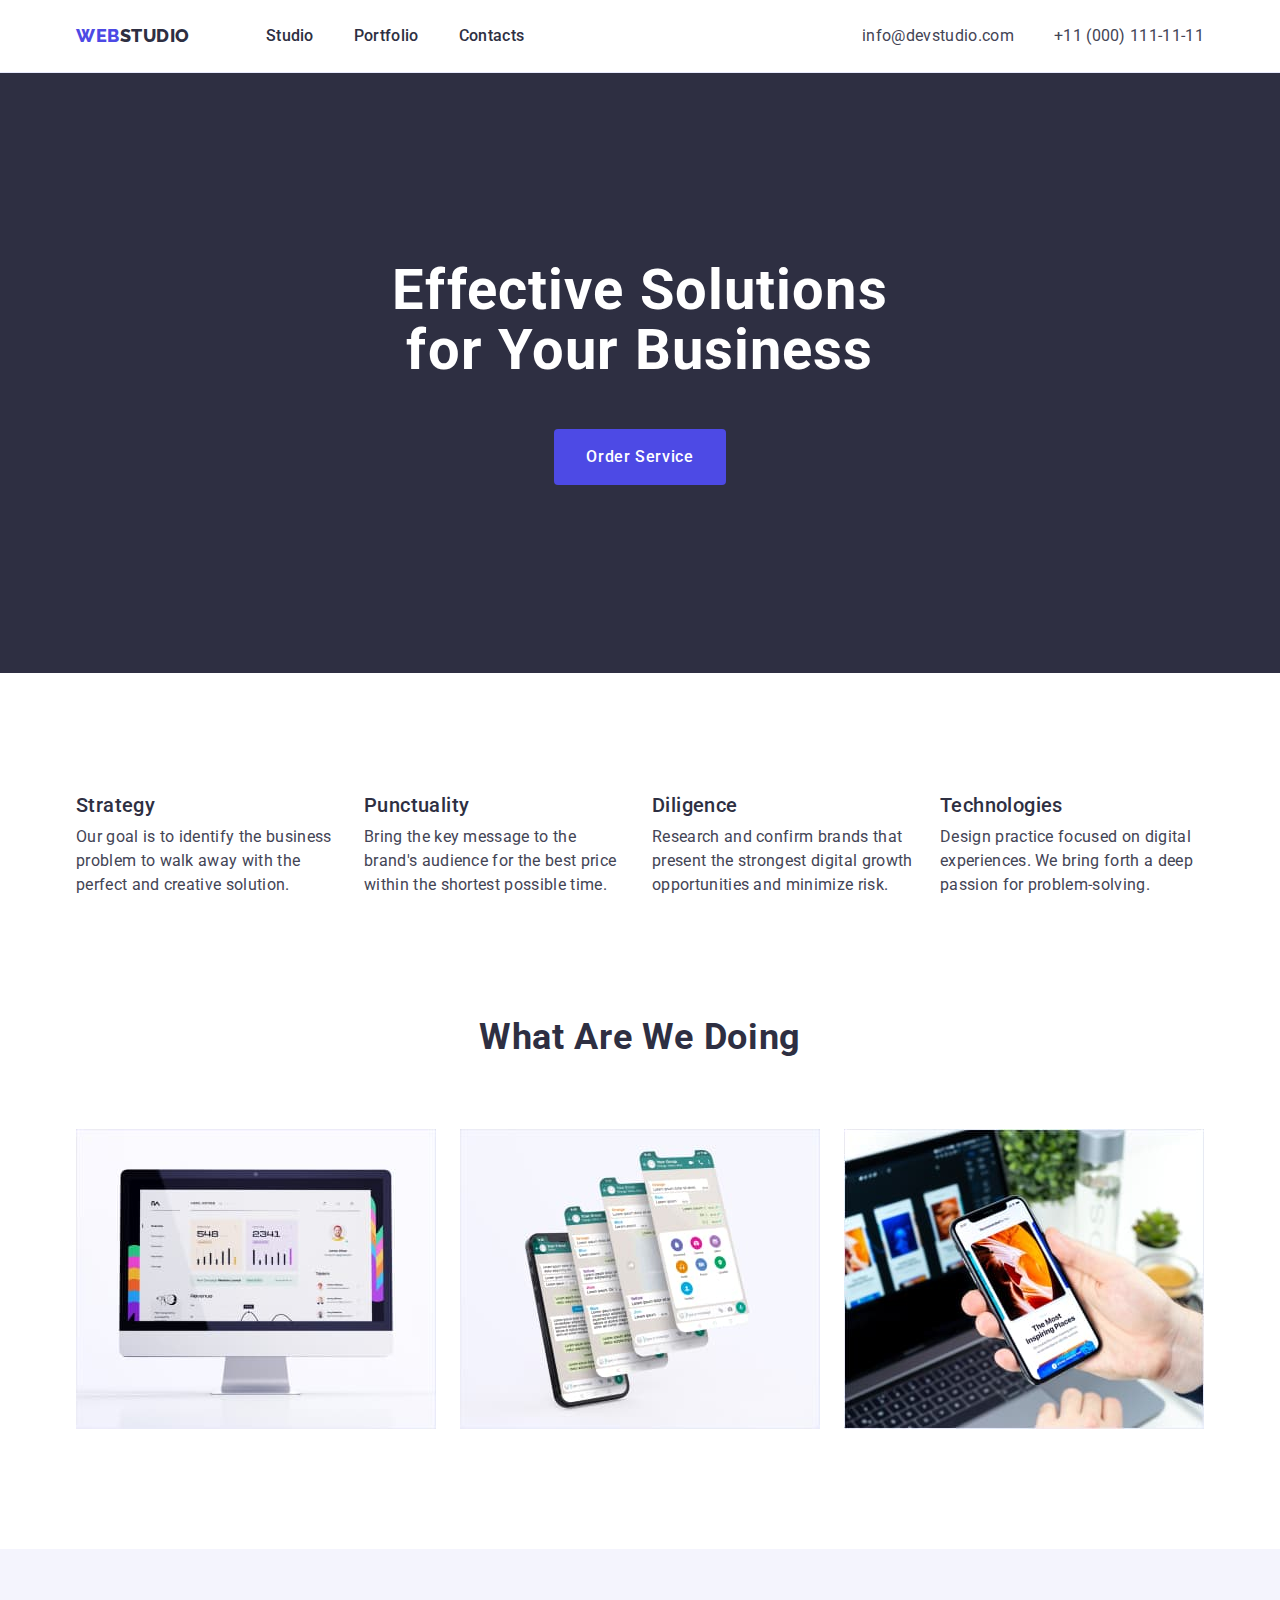
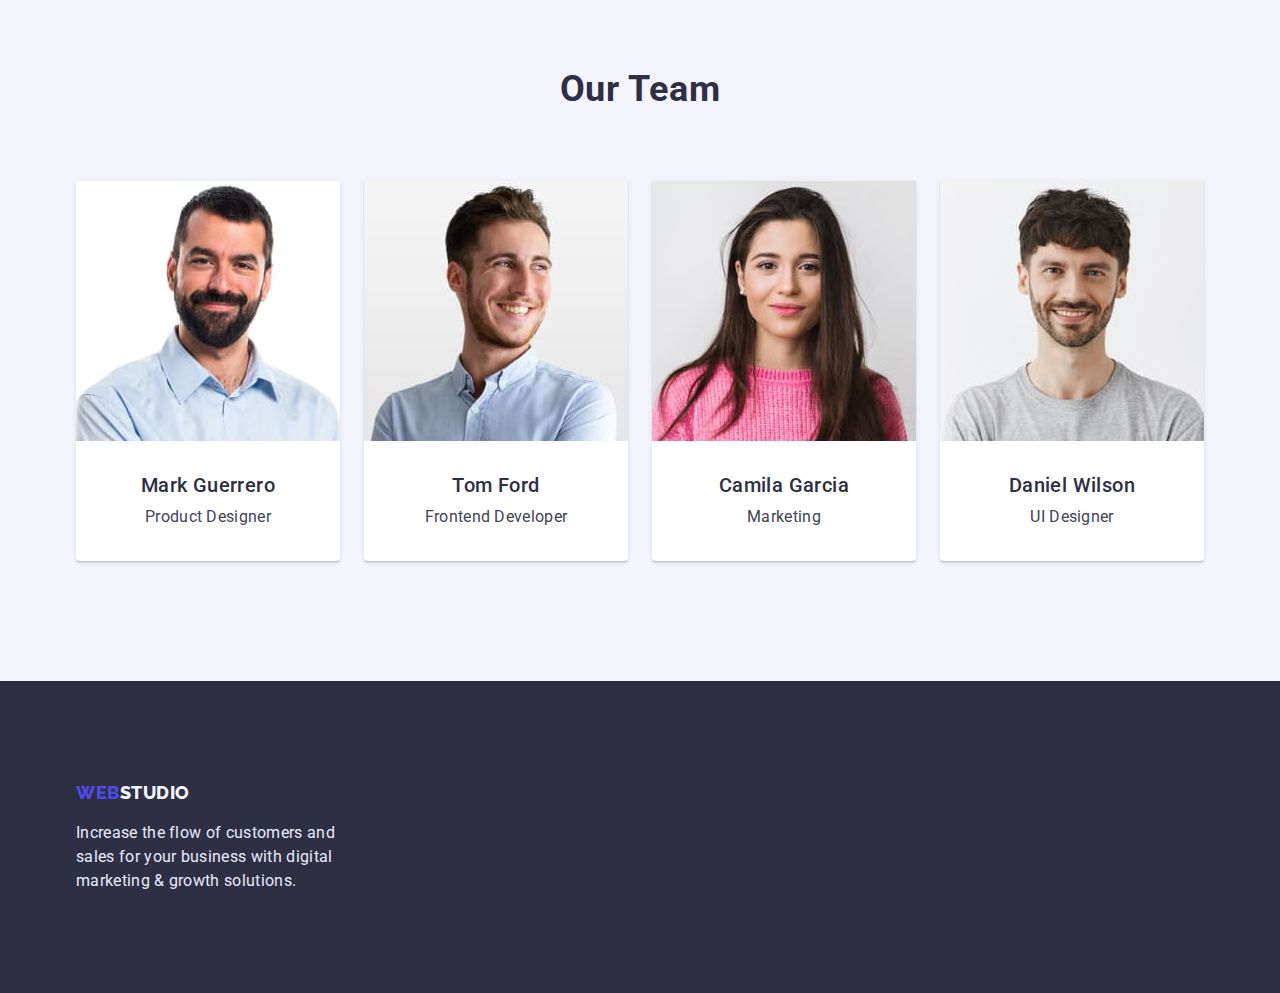
==== index.html @ 203d9056 "Initial commit" ====
<!DOCTYPE html>
<html lang="en">
  <head>
    <meta charset="UTF-8" />
    <meta http-equiv="X-UA-Compatible" content="IE=edge" />
    <meta name="viewport" content="width=device-width, initial-scale=1.0" />
    <title>WebStudio</title>
    <link rel="preconnect" href="https://fonts.googleapis.com" />
    <link rel="preconnect" href="https://fonts.gstatic.com" crossorigin />
    <link
      href="https://fonts.googleapis.com/css2?family=Raleway:wght@800&family=Roboto:wght@400;500;700&display=swap"
      rel="stylesheet"
    />
    <link
      rel="stylesheet"
      href="https://cdnjs.cloudflare.com/ajax/libs/modern-normalize/1.1.0/modern-normalize.min.css"
    />
    <link rel="stylesheet" href="./css/styles.css" />
  </head>

  <body>
    <!-- Header -->
    <header class="header">
      <div class="container main-nav">
        <nav class="link-nav">
          <a href="./index.html" class="logo-web link"
            >WEB<span class="head-studio">STUDIO</span>
          </a>
          <ul class="site-nav list">
            <li class="item">
              <a href="./index.html" class="anchors link">Studio</a>
            </li>

            <li>
              <a href="./portfolio.html" class="anchors link">Portfolio</a>
            </li>

            <li>
              <a href="" class="anchors link">Contacts</a>
            </li>
          </ul>
        </nav>
        <ul class="head-content list">
          <li>
            <a href="mailto:info@devstudio.com" class="relations link"
              >info@devstudio.com</a
            >
          </li>

          <li class="item">
            <a href="tel:+110001111111" class="relations link"
              >+11 (000) 111-11-11</a
            >
          </li>
        </ul>
      </div>
    </header>
    <!--Header -->

    <!-- Main content -->
    <main>
      <!-- Hero-->
      <section class="hero">
        <div class="container">
          <h1 class="hero-title">Effective Solutions for Your Business</h1>
          <button type="button" class="btn btn-hero">Order Service</button>
        </div>
      </section>
      <!-- Hero -->

      <!-- Section1- Studio / Description of studio -->
      <section class="section main-desc">
        <div class="container">
          <h2 class="visually-hidden">Description of studio</h2>
          <ul class="list desc">
            <li class="list item">
              <h3 class="desc-title">Strategy</h3>
              <p class="desc-text">
                Our goal is to identify the business problem to walk away with
                the perfect and creative solution.
              </p>
            </li>
            <li class="list item">
              <h3 class="desc-title">Punctuality</h3>
              <p class="desc-text">
                Bring the key message to the brand's audience for the best price
                within the shortest possible time.
              </p>
            </li>
            <li class="list item">
              <h3 class="desc-title">Diligence</h3>
              <p class="desc-text">
                Research and confirm brands that present the strongest digital
                growth opportunities and minimize risk.
              </p>
            </li>
            <li class="list item">
              <h3 class="desc-title">Technologies</h3>
              <p class="desc-text">
                Design practice focused on digital experiences. We bring forth a
                deep passion for problem-solving.
              </p>
            </li>
          </ul>
        </div>
      </section>
      <!-- Studio / Description of studio -->

      <!-- Section2- Portfolio / Description of the works of the studio -->
      <section class="section-main prt">
        <div class="container">
          <h2 class="section-title">What Are We Doing</h2>
          <ul class="list prt">
            <li class="list item">
              <img
                src="./images/img1.jpg"
                alt="A monitor that shows a site made by the studio."
                width="360"
              />
            </li>
            <li class="list item">
              <img
                src="./images/img2.jpg"
                alt="The phone on which the application made by the studio is shown."
                width="360"
              />
            </li>
            <li class="list item">
              <img
                src="./images/img3.jpg"
                alt="adaptive site layout"
                width="360"
              />
            </li>
          </ul>
        </div>
      </section>
      <!-- Portfolio / Description of the works of the studio -->

      <!-- Section3- Contacts / Main team of studio -->
      <section class="section-team">
        <div class="container">
          <h2 class="section-title team">Our Team</h2>
          <ul class="main-cont">
            <li class="list team">
              <img src="./images/img4.jpg" alt="Product Designer" width="264" />
              <div class="cont-text">
                <h3 class="team-title">Mark Guerrero</h3>
                <p class="team-text">Product Designer</p>
              </div>
            </li>
            <li class="list team">
              <img
                src="./images/img5.jpg"
                alt="Frontend Developer"
                width="264"
              />
              <div class="cont-text">
                <h3 class="team-title">Tom Ford</h3>
                <p class="team-text">Frontend Developer</p>
              </div>
            </li>
            <li class="list team">
              <img src="./images/img6.jpg" alt="Marketing" width="264" />
              <div class="cont-text">
                <h3 class="team-title">Camila Garcia</h3>
                <p class="team-text">Marketing</p>
              </div>
            </li>
            <li class="list team">
              <img src="./images/img7.jpg" alt="UI Designer" width="264" />
              <div class="cont-text">
                <h3 class="team-title">Daniel Wilson</h3>
                <p class="team-text">UI Designer</p>
              </div>
            </li>
          </ul>
        </div>
      </section>
    </main>
    <!-- Contacts / Main team of studio -->
    <!-- Maim Content -->
    <!-- Footer -->
    <footer class="footer">
      <div class="container">
        <a href="./index.html" class="logo-web link"
          >WEB<span class="footer-studio">STUDIO</span></a
        >
        <p class="footer-text">
          Increase the flow of customers and sales for your business with
          digital marketing & growth solutions.
        </p>
      </div>
    </footer>
  </body>
</html>
---- css/styles.css ----
*,
*::before,
*::after {
  box-sizing: border-box;
  padding: 0;
  margin: 0;
}

.display-block {
  display: block;
}

:root {
  --primary-brand-color: #4d4ae5;
  --secondary-brand-color: #404bbf;
  --dark-color: #2e2f42;
  --success-color: #31d0aa;
  --text-color: #434455;
  --subtle-text: #8e8f99;
  --white-color: #fff;
  --accent-color: #e7e9fc;
  --light-color: #f4f4fd;
}
/* Body */
body {
  color: #2e2f42;
  font-family: "Roboto", sans-serif;
  font-size: 16px;
  background-color: #ffffff;
}

.list,
.prt-list {
  list-style: none;
  margin: 0;
  padding: 0;
}

.link,
.prt-link {
  text-decoration: none;
}
/* Body */

/* HEADER */

.header {
  background-color: var(--white-color);
  border-bottom: 1px solid var(--accent-color);
  padding-top: 24px;
  padding-bottom: 24px;
}

.container {
  margin-left: auto;
  margin-right: auto;
  width: 1158px;
  padding: 0px 15px;
}

.head-studio,
.site-nav .link {
  color: var(--dark-color);
}
.logo-web,
.head-studio {
  font-family: "Raleway", sans-serif;
  font-weight: 800;
  font-size: 18px;
  line-height: 1.33;
  letter-spacing: 0.03em;
}

.logo-web {
  color: var(--primary-brand-color);
  display: inline-block;
}
.link-nav {
  display: flex;
  align-items: center;
  justify-content: space-between;
  gap: 76px;
}

.main-nav,/*
.link-nav,*/
.site-nav,
.head-content {
  display: flex;
  align-items: center;
  justify-content: space-between;
  gap: 40px;
}

/*.logo-web {
  margin-right: 76px;
}*/

.site-nav .item:not(:last-child),
.head-content .item:not(:last-child) {
  gap: 40px;
}

.anchors {
  font-weight: 500;
  font-size: 16px;
  color: var(--dark-color);
  line-height: 1.5;
  letter-spacing: 0.02em;
}

.anchors:hover,
.anchors:focus {
  color: var(--primary-brand-color);
}

.head-content .link {
  color: var(--text-color);
}
.relations {
  font-weight: 400;
  font-size: 16px;
  color: var(--text-color);
  line-height: 1.5;
  letter-spacing: 0.02em;
}

.relations:hover,
.relations:focus {
  color: var(--primary-brand-color);
}

/* HEADER */

/* index.hmtl */
/* HERO */

.hero {
  background-color: var(--dark-color);
  padding-top: 188px;
  padding-bottom: 188px;
  text-align: center;
}

.hero-title {
  color: var(--white-color);
  font-weight: 700;
  width: 496px;
  font-size: 56px;
  line-height: 1.07;
  letter-spacing: 0.02em;
  text-align: center;
  margin-bottom: 48px;
  margin: auto;
}

.btn {
  cursor: pointer;
  border: none;
  border-color: transparent;
}

.btn-hero {
  background-color: var(--primary-brand-color);
  color: var(--white-color);
  font-family: "Roboto", sdns-serif;
  font-weight: 500;
  font-size: 16px;
  line-height: 1.5;
  letter-spacing: 0.04em;
  margin-top: 48px;
  border-radius: 4px;
  padding: 16px 32px;
}

.btn-hero:hover,
.btn-hero:focus {
  background-color: var(--secondary-brand-color);
  color: var(--white-color);
  font-family: "Roboto", sans-serif;
  font-weight: 500;
  font-size: 16px;
  line-height: 1.5;
  letter-spacing: 0.04em;
}
/* HERO */

/* MAIN CONTENT*/
.visually-hidden {
  position: absolute;
  white-space: nowrap;
  width: 1px;
  height: 1px;
  overflow: hidden;
  border: 0;
  padding: 0;
  clip: rect(0 0 0 0);
  clip-path: inset(50%);
  margin: -1px;
}
.section-main {
  padding-bottom: 120px;
}
.section-title {
  margin-bottom: 72px;

  text-align: center;
  font-size: 36px;
  line-height: 40px;
  letter-spacing: 0.02em;
  text-transform: capitalize;
}
/* Studio / Description of studio */
img {
  display: block;
  max-width: 100%;
  height: auto;
}

.main-desc {
  padding-top: 120px;
  padding-bottom: 120px;
}

.hide-text {
  display: none;
}

.desc {
  display: flex;
}

.list.desc {
  gap: 24px;
}

.desc-title,
.team-title {
  color: var(--dark-color);
  font-weight: 500;
  font-size: 20px;
  line-height: 1.2;
  letter-spacing: 0.02em;
  margin-bottom: 8px;
  text-align: left;
}

.desc-text,
.team-text {
  color: #434455;
  font-weight: 400;
  font-size: 16px;
  line-height: 1.5;
  letter-spacing: 0.02em;
  text-align: left;
}

.main-desc .list.item {
  min-width: 264px;
}

/* Portfolio / Description of the works of the studio */

.main-prt {
  padding-bottom: 120px;
}

.main-prt .section-title {
  text-align: center;
  margin-bottom: 72px;
}

.list.prt {
  display: flex;
  justify-content: center;
  gap: 24px;
}
/* Section3 Contacts / Main team of studio */
.section-team {
  padding-bottom: 120px;
  padding-top: 120px;
  background-color: #f4f4fd;
}
.main-team {
  background-color: var(--light-color);
  margin-bottom: 120px;
  margin-top: 120px;
  margin: 0;
  padding: 0;
}

.main-team .section-title {
  margin-bottom: 72px;
  text-align: center;
}

.main-cont {
  display: flex;
  gap: 24px;
  justify-content: center;
}

.list.team {
  background-color: var(--white-color);
  box-shadow: 0px 1px 6px rgba(46, 47, 66, 0.08),
    0px 1px 1px rgba(46, 47, 66, 0.16), 0px 2px 1px rgba(46, 47, 66, 0.08);
  border-radius: 0px 0px 4px 4px;
}

.cont-text {
  padding: 32px 16px;
}

.desc-title,
.team-title {
  color: var(--dark-color);
  font-weight: 500;
  font-size: 20px;
  line-height: 1.2;
  letter-spacing: 0.02em;
  /*padding-bottom: 8px;*/
}

.desc-text,
.team-text {
  color: #434455;
  font-size: 16px;
  line-height: 1.5;
  letter-spacing: 0.02em;
}
.team-title,
.team-text {
  text-align: center;
}

/*.section-team {
  background-color: var(--light-color);*/
/*padding-bottom: 120px;}*/

/* Section3 Contacts / Main team of studio */

/* MAIN CONTENT*/

/* portfolio.css */
/* MAIN CONTENT */

.section-title-prt {
  padding-top: 96px;
  padding-bottom: 120px;
}

.prt-section {
  padding-top: 96px;
  padding-bottom: 120px;
}

.section-title.prt-title {
  display: none;
}

.btn-prt.list {
  display: flex;
  justify-content: center;
  gap: 24px;
}

.btn-filters {
  background-color: var(--light-color);
  color: var(--primary-brand-color);
  font-family: "Roboto", sans-serif;
  font-weight: 500;
  font-size: 16px;
  line-height: 1.5;
  letter-spacing: 0.04em;
  border: 1px solid #e7e9fc;
  border-radius: 4px;
  min-height: 48px;
  padding: 12px 24px;
}

.btn-filters:hover,
.btn-filters:focus {
  background-color: var(--primary-brand-color);
  color: var(--white-color);
  border-color: transparent;
}

.btn-prt {
  padding: 0;
  margin: 0;
  margin-bottom: 72px;
}

.main-filter {
  display: flex;
  flex-wrap: wrap;
  justify-content: center;
  column-gap: 24px;
  row-gap: 48px;
}

.filter {
  width: calc((100% - 48px) / 3);
}

.prt-block {
  text-align: left;
  padding: 32px 0 32px 16px;
  border: 1px solid #e7e9fc;
  border-top: none;
}

.prt-title {
  color: var(--dark-color);
  font-weight: 500;
  font-size: 20px;
  line-height: 1.2;
  letter-spacing: 0.02em;
  margin-bottom: 8px;
}

.prt-text {
  color: var(--text-color);
  font-weight: 400;
  font-size: 16px;
  line-height: 1.5;
  letter-spacing: 0.02em;
}
/* portfolio.css */
/* MAIN CONTENT*/

/* FOOTER */

.footer {
  background-color: var(--dark-color);
  padding-top: 100px;
  padding-bottom: 100px;
}

/*.foot-logo {
  text-align: left;
  margin-bottom: 16px;
}*/

.footer-studio {
  color: var(--light-color);
  font-family: "Raleway", sans-serif;
  font-weight: 800;
  font-size: 18px;
  line-height: 1.16;
  letter-spacing: 0.03em;
}

.footer-text {
  color: var(--accent-color);
  font-weight: 400;
  font-size: 16px;
  line-height: 1.5;
  letter-spacing: 0.02em;
  width: 264px;
  margin-bottom: 0;
  margin-top: 16px;
}
/* FOOTER */
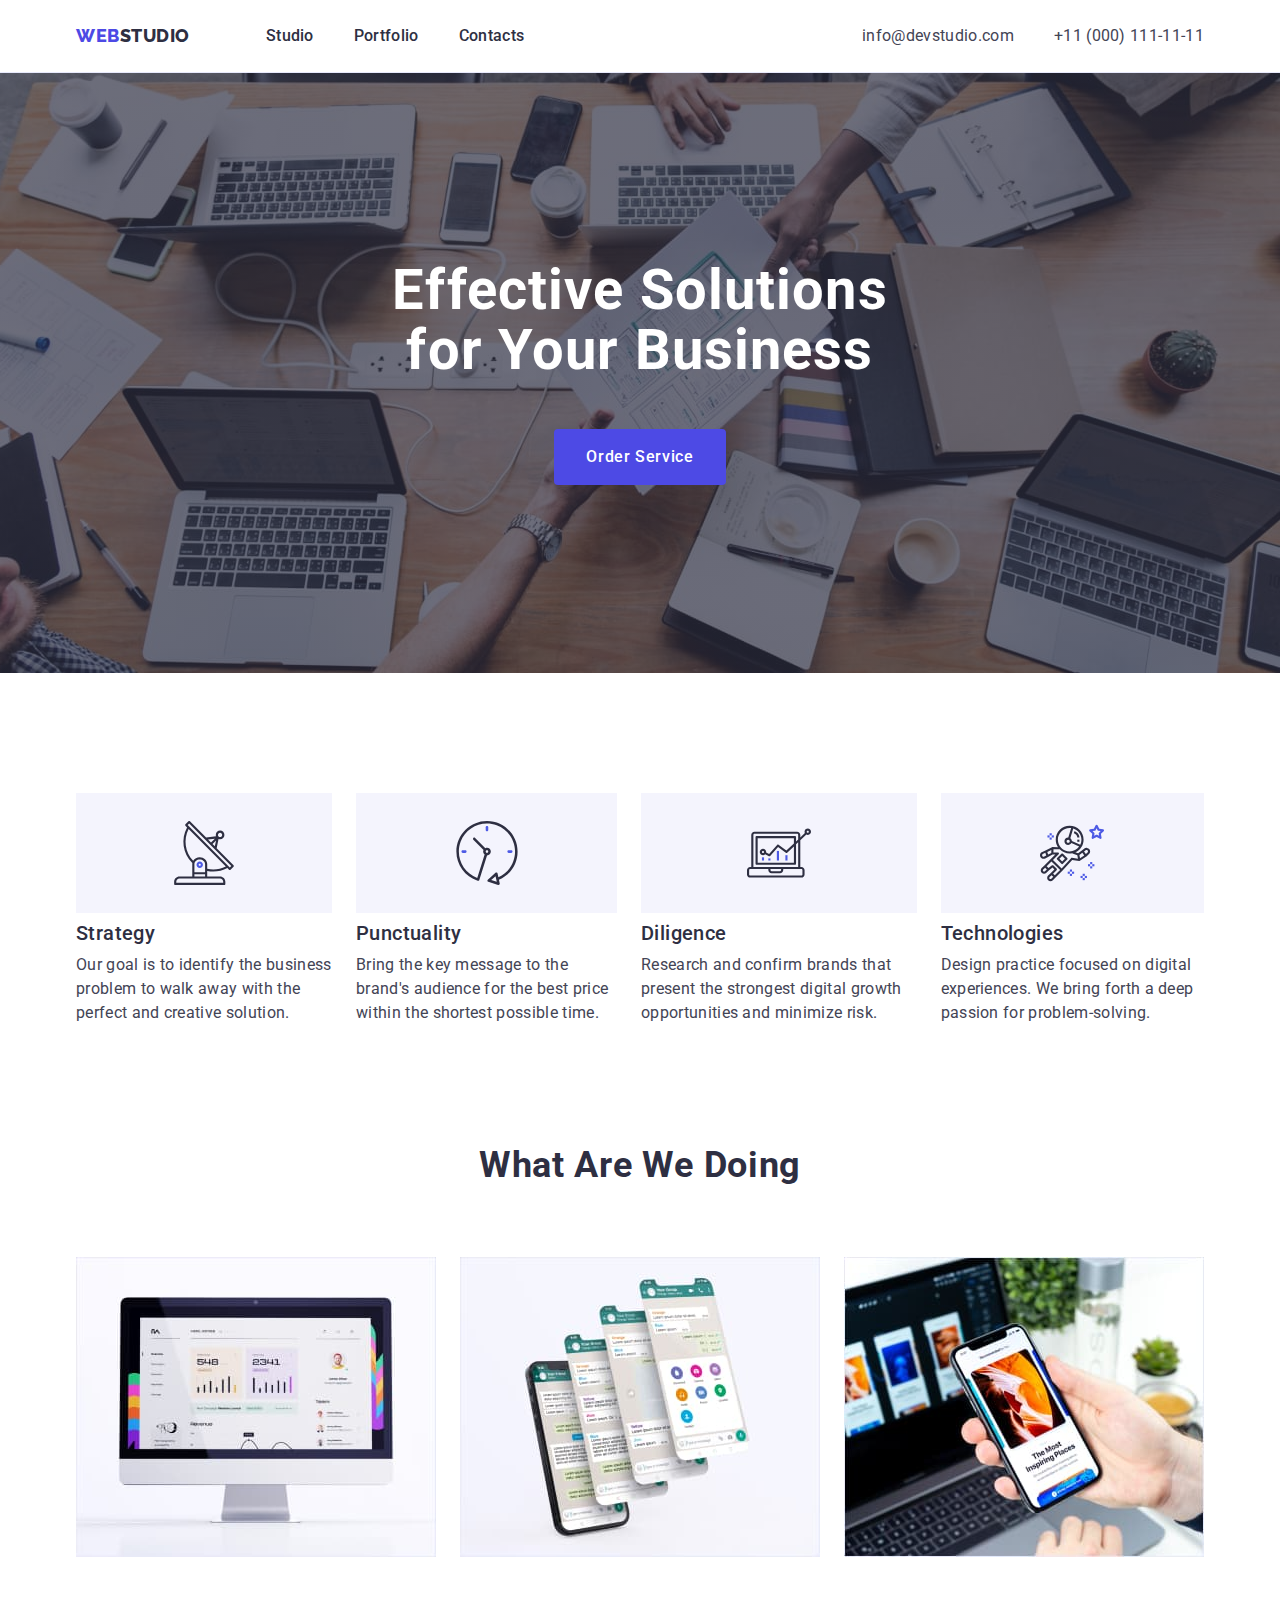
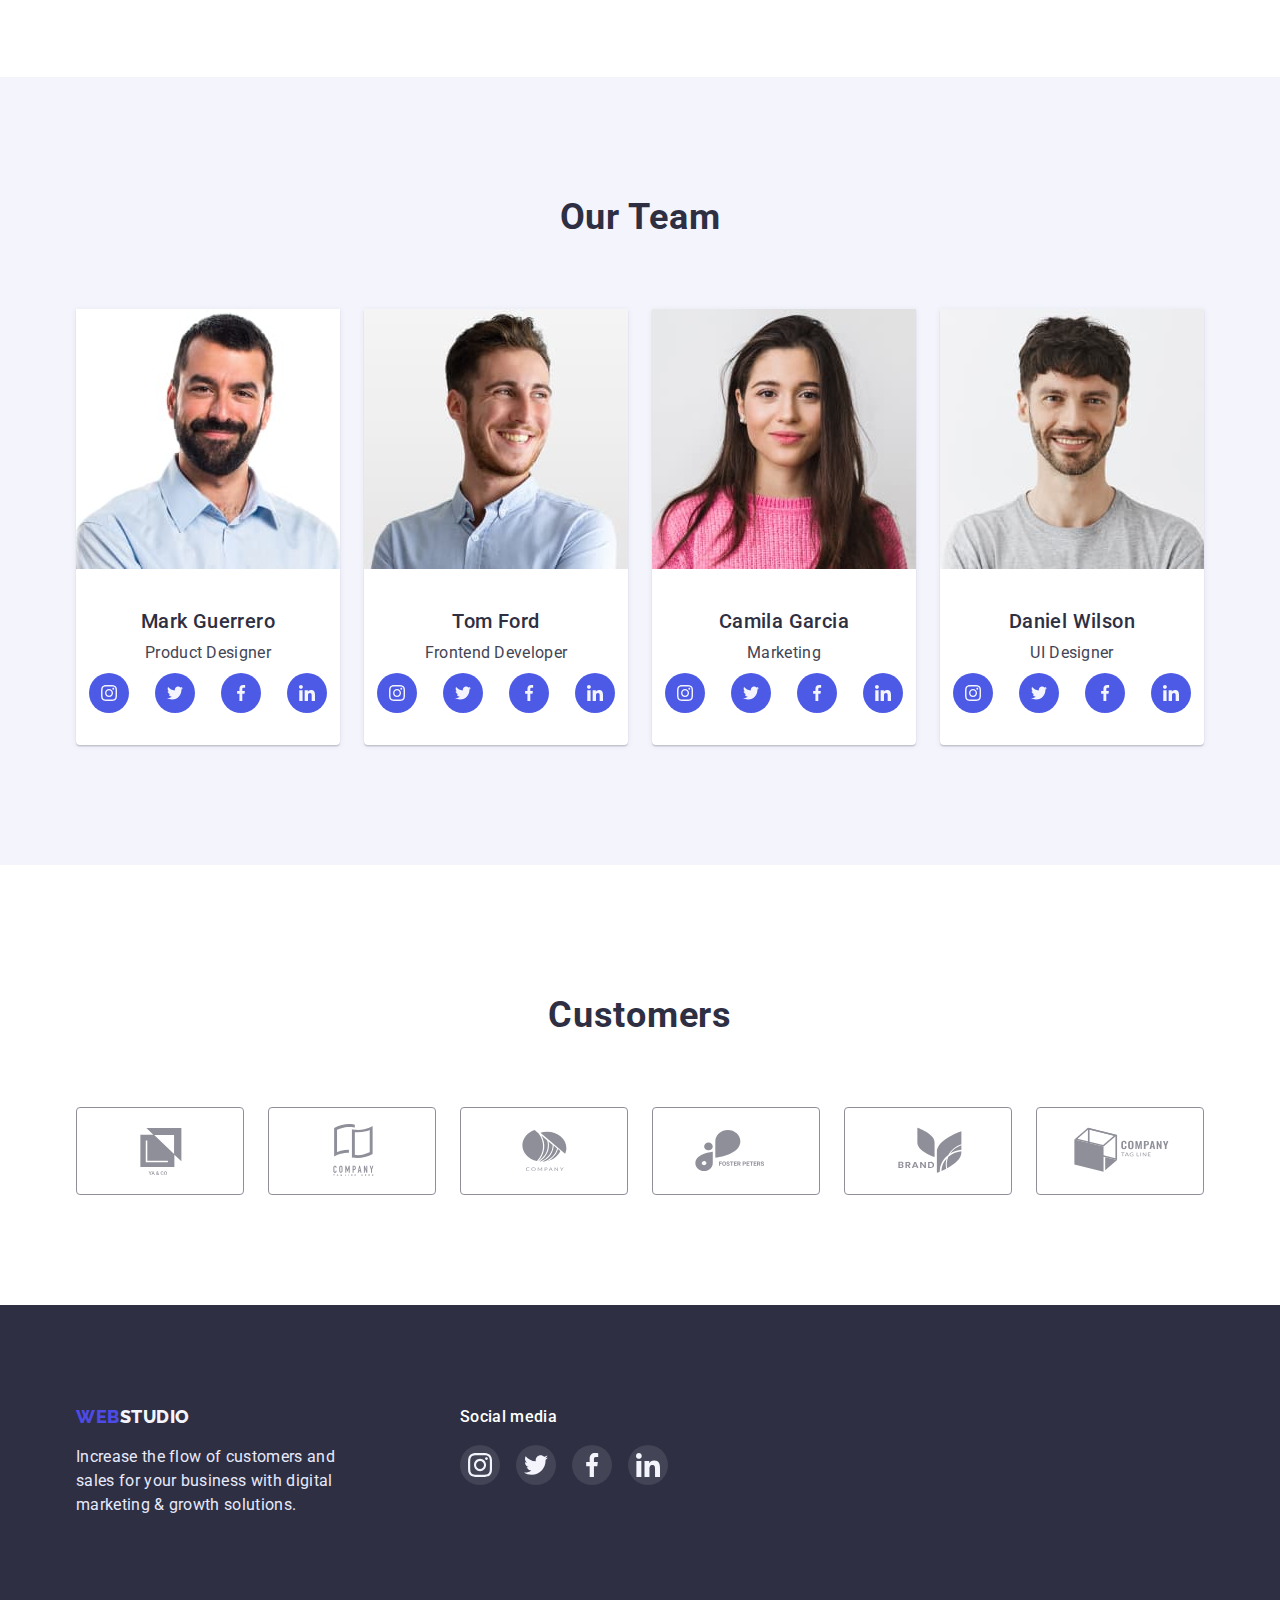
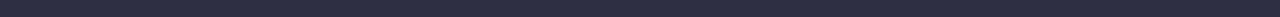
==== commit 43646ccb: "update" ====
--- a/index.html
+++ b/index.html
@@ -68,33 +68,39 @@
       </section>
       <!-- Hero -->
 
+      </section>
       <!-- Section1- Studio / Description of studio -->
       <section class="section main-desc">
         <div class="container">
           <h2 class="visually-hidden">Description of studio</h2>
           <ul class="list desc">
-            <li class="list item">
+            <li class="list-item icon-antena" width="59.72px" height="64px">
+              
               <h3 class="desc-title">Strategy</h3>
-              <p class="desc-text">
+              <p class="desc-text ">
                 Our goal is to identify the business problem to walk away with
                 the perfect and creative solution.
               </p>
             </li>
-            <li class="list item">
+            <li class="list-item icon-clock" width="61.22px"
+height="64px" >
+               
               <h3 class="desc-title">Punctuality</h3>
               <p class="desc-text">
                 Bring the key message to the brand's audience for the best price
                 within the shortest possible time.
               </p>
             </li>
-            <li class="list item">
+            <li class="list-item icon-diagram" width="64px" height="49.09px">
+               
               <h3 class="desc-title">Diligence</h3>
               <p class="desc-text">
                 Research and confirm brands that present the strongest digital
                 growth opportunities and minimize risk.
               </p>
             </li>
-            <li class="list item">
+            <li class="list-item icon-astroaut" width="64px" height="64px">
+               
               <h3 class="desc-title">Technologies</h3>
               <p class="desc-text">
                 Design practice focused on digital experiences. We bring forth a
@@ -148,6 +154,28 @@
                 <h3 class="team-title">Mark Guerrero</h3>
                 <p class="team-text">Product Designer</p>
               </div>
+              <ul class="actions">
+                <li><a class="a-act">
+<svg class="a-icon">
+  <use href="./images/symbol-defs.svg#instagram"></use>
+</svg>
+                </a></li>
+                <li><a class="a-act">
+<svg class="a-icon">
+  <use href="./images/symbol-defs.svg#twitter"></use>
+</svg>
+                </a></li>
+                <li><a class="a-act">
+<svg class="a-icon">
+  <use href="./images/symbol-defs.svg#facebook"></use>
+</svg>
+                </a></li>
+                <li><a class="a-act">
+<svg class="a-icon">
+  <use href="./images/symbol-defs.svg#linkedin"></use>
+</svg>
+                </a></li>
+              </ul>
             </li>
             <li class="list team">
               <img
@@ -159,6 +187,28 @@
                 <h3 class="team-title">Tom Ford</h3>
                 <p class="team-text">Frontend Developer</p>
               </div>
+              <ul class="actions">
+                <li><a class="a-act">
+<svg class="a-icon">
+  <use href="./images/symbol-defs.svg#instagram"></use>
+</svg>
+                </a></li>
+                <li><a class="a-act">
+<svg class="a-icon">
+  <use href="./images/symbol-defs.svg#twitter"></use>
+</svg>
+                </a></li>
+                <li><a class="a-act">
+<svg class="a-icon">
+  <use href="./images/symbol-defs.svg#facebook"></use>
+</svg>
+                </a></li>
+                <li><a class="a-act">
+<svg class="a-icon">
+  <use href="./images/symbol-defs.svg#linkedin"></use>
+</svg>
+                </a></li>
+              </ul>
             </li>
             <li class="list team">
               <img src="./images/img6.jpg" alt="Marketing" width="264" />
@@ -166,6 +216,28 @@
                 <h3 class="team-title">Camila Garcia</h3>
                 <p class="team-text">Marketing</p>
               </div>
+              <ul class="actions">
+                <li><a class="a-act">
+<svg class="a-icon">
+  <use href="./images/symbol-defs.svg#instagram"></use>
+</svg>
+                </a></li>
+                <li><a class="a-act">
+<svg class="a-icon">
+  <use href="./images/symbol-defs.svg#twitter"></use>
+</svg>
+                </a></li>
+                <li><a class="a-act">
+<svg class="a-icon">
+  <use href="./images/symbol-defs.svg#facebook"></use>
+</svg>
+                </a></li>
+                <li><a class="a-act">
+<svg class="a-icon">
+  <use href="./images/symbol-defs.svg#linkedin"></use>
+</svg>
+                </a></li>
+              </ul>
             </li>
             <li class="list team">
               <img src="./images/img7.jpg" alt="UI Designer" width="264" />
@@ -173,16 +245,67 @@
                 <h3 class="team-title">Daniel Wilson</h3>
                 <p class="team-text">UI Designer</p>
               </div>
+              <ul class="actions">
+                <li><a class="a-act">
+<svg class="a-icon">
+  <use href="./images/symbol-defs.svg#instagram"></use>
+</svg>
+                </a></li>
+                <li><a class="a-act">
+<svg class="a-icon">
+  <use href="./images/symbol-defs.svg#twitter"></use>
+</svg>
+                </a></li>
+                <li><a class="a-act">
+<svg class="a-icon">
+  <use href="./images/symbol-defs.svg#facebook"></use>
+</svg>
+                </a></li>
+                <li><a class="a-act">
+<svg class="a-icon">
+  <use href="./images/symbol-defs.svg#linkedin"></use>
+</svg>
+                </a></li>
+              </ul>
             </li>
           </ul>
         </div>
       </section>
     </main>
-    <!-- Contacts / Main team of studio -->
+    <!-- Section3- Contacts / Main team of studio -->
+
+    <!-- Section4- Clients -->
+     <section class="section-customers">
+            <div class="container">
+                <h2 class="section-title">Customers</h2>
+                <ul class="customer-list">
+                    <li class="customer-item"><a class="customer-link"><svg width="104" height="56">
+                                <use href="../images/clients_symbol-defs.svg#client1" ></use>
+                            </svg></a></li>
+                    <li class="customer-item"><a class="customer-link"><svg width="104" height="56">
+                                <use href="./images/clients_symbol-defs.svg#client2"  ></use>
+                            </svg></a></li>
+                    <li class="customer-item"> <a class="customer-link"><svg width="104" height="56">
+                                <use href="./images/clients_symbol-defs.svg#client3" ></use>
+                            </svg></a></li>
+                    <li class="customer-item"><a class="customer-link"><svg width="104" height="56">
+                                <use href="./images/clients_symbol-defs.svg#client4" ></use>
+                            </svg></a></li>
+                    <li class="customer-item"><a class="customer-link"><svg width="104" height="56">
+                                <use href="./images/clients_symbol-defs.svg#client5" ></use>
+                            </svg></a></li>
+                    <li class="customer-item"><a class="customer-link"><svg width="104" height="56">
+                                <use href="./images/clients_symbol-defs.svg#client6" ></use>
+                            </svg></a></li>
+                </ul>
+            </div>
+        </section>
     <!-- Maim Content -->
+
     <!-- Footer -->
     <footer class="footer">
-      <div class="container">
+      <div class="container container-footer">
+        <div class="about-footer">
         <a href="./index.html" class="logo-web link"
           >WEB<span class="footer-studio">STUDIO</span></a
         >
@@ -190,7 +313,35 @@
           Increase the flow of customers and sales for your business with
           digital marketing & growth solutions.
         </p>
+</div>
+<div class="footer-contacts">
+  <h3 class="social-media">Social media</h3>
+  <ul class="actions-footer">
+                <li><a class="a-act-footer"> 
+<svg class="a-icon a-icon-footer " > 
+  <use href="./images/symbol-defs.svg#instagram"></use>
+</svg>
+                </a></li>
+                <li><a class="a-act-footer">
+<svg class="a-icon a-icon-footer ">
+  <use href="./images/symbol-defs.svg#twitter"></use>
+</svg>
+                </a></li>
+                <li><a class="a-act-footer">
+<svg class="a-icon a-icon-footer ">
+  <use href="./images/symbol-defs.svg#facebook"></use>
+</svg>
+                </a></li>
+                <li><a class="a-act-footer">
+<svg class="a-icon a-icon-footer " >
+  <use href="./images/symbol-defs.svg#linkedin"></use>
+</svg>
+                </a></li>
+              </ul>
+</div>
       </div>
     </footer>
   </body>
 </html>
+
+
--- a/css/styles.css
+++ b/css/styles.css
@@ -136,10 +136,23 @@
 /* HERO */
 
 .hero {
-  background-color: var(--dark-color);
+  /*background-color: var(--dark-color);*/
+
   padding-top: 188px;
   padding-bottom: 188px;
   text-align: center;
+  background-image: linear-gradient(
+      rgba(46, 47, 66, 0.7),
+      rgba(46, 47, 66, 0.7)
+    ),
+    url("../images/people-office_.jpeg");
+max-width: 1440px;
+height: 600px;
+margin-left: auto;
+margin-right: auto;
+  background-position: center;
+  background-repeat: no-repeat;
+  background-size: cover;
 }
 
 .hero-title {
@@ -154,6 +167,31 @@
   margin: auto;
 }
 
+.list-item::before{
+display: block;
+content: '';
+height: 120px;
+background-repeat: no-repeat;
+background-position: center;
+background-color: #F4F4FD;
+}
+.icon-antena::before{
+  background-image: url('../images/antenna.svg');
+
+}
+.icon-clock::before{
+    background-image: url('../images/clock.svg');
+    
+    
+}
+.icon-diagram::before{
+    background-image: url('../images/diagram.svg');
+  
+}
+.icon-astroaut::before{
+    background-image: url('../images/astronaut.svg');
+   
+}
 .btn {
   cursor: pointer;
   border: none;
@@ -210,6 +248,10 @@
   letter-spacing: 0.02em;
   text-transform: capitalize;
 }
+.section-customers{
+  margin-bottom: 110px;
+  margin-top: 130px;
+}
 /* Studio / Description of studio */
 img {
   display: block;
@@ -243,6 +285,7 @@
   letter-spacing: 0.02em;
   margin-bottom: 8px;
   text-align: left;
+  margin-top: 8px;
 }
 
 .desc-text,
@@ -258,6 +301,28 @@
 .main-desc .list.item {
   min-width: 264px;
 }
+
+ /*----Section4- Clients---*/
+ .customer-item{
+border: 1px solid #8E8F99;
+border-radius: 4px;
+height: 88px;
+width: 168px;
+
+    display: flex;
+    justify-content: center;
+    align-items: center;
+cursor: pointer;
+
+ }
+.customer-list{
+  list-style: none;
+  display: flex;
+  gap: 24px;
+}
+
+/*----Section4- Clients---*/
+
 
 /* Portfolio / Description of the works of the studio */
 
@@ -306,9 +371,45 @@
     0px 1px 1px rgba(46, 47, 66, 0.16), 0px 2px 1px rgba(46, 47, 66, 0.08);
   border-radius: 0px 0px 4px 4px;
 }
+.actions{
+  display: flex;
+  padding: 0;
+  margin: 0;
+
+  list-style: none;
+}
+
+.a-act{
+    display: flex;
+  justify-content: center;
+  align-items: center;
+  padding: 0;
+  border: none;
+  text-decoration: none;
+  width: 40px;
+  height: 40px;
+  background-color: #4D5AE5;
+  border-radius: 50%;
+
+  background-position: center;
+  margin: 0 13px 32px 13px;
+}
+.a-act:hover,
+.a-act:focus{
+
+  background-color: #404BBF;
+
+}
+.a-icon{
+ 
+  width: 16px;
+  height: 16px;
+  background-position: center;
+}
+
 
 .cont-text {
-  padding: 32px 16px;
+  padding: 32px 16px 8px 16px;
 }
 
 .desc-title,
@@ -383,6 +484,11 @@
   background-color: var(--primary-brand-color);
   color: var(--white-color);
   border-color: transparent;
+  box-shadow: 0px 3px 1px rgba(0, 0, 0, 0.1),
+   0px 2px 1px rgba(0, 0, 0, 0.08), 
+   0px 2px 2px rgba(0, 0, 0, 0.12);
+
+
 }
 
 .btn-prt {
@@ -409,7 +515,13 @@
   border: 1px solid #e7e9fc;
   border-top: none;
 }
-
+.prt-block:hover{
+  box-shadow: 0px 1px 6px rgba(46, 47, 66, 0.08),
+   0px 1px 1px 
+   rgba(46, 47, 66, 0.16),
+    0px 2px 1px 
+    rgba(46, 47, 66, 0.08);
+}
 .prt-title {
   color: var(--dark-color);
   font-weight: 500;
@@ -441,7 +553,12 @@
   text-align: left;
   margin-bottom: 16px;
 }*/
-
+.container-footer{
+  display: flex;
+  align-items: flex-start;
+  flex-direction: row;
+  gap: 120px;
+}
 .footer-studio {
   color: var(--light-color);
   font-family: "Raleway", sans-serif;
@@ -461,4 +578,50 @@
   margin-bottom: 0;
   margin-top: 16px;
 }
+.actions-footer{
+  display: flex;
+  padding: 0;
+  margin: 0;
+
+  list-style: none;
+  margin-top: 16px;
+   gap: 16px;
+}
+
+.a-act-footer{
+    display: flex;
+  justify-content: center;
+  align-items: center;
+  padding: 0;
+  border: none;
+  text-decoration: none;
+  width: 40px;
+  height: 40px;
+  background-color:  #434455;
+  border-radius: 50%;
+
+  background-position: center;
+ 
+}
+.a-act-footer:hover,
+.a-act-footer:focus{
+
+  background-color: #404BBF;
+
+}
+.social-media{
+  color: #FFFFFF;
+
+font-size: 16px;
+font-weight: 500;
+line-height: 24px;
+letter-spacing: 0.02em;
+text-align: left;
+
+}
+.a-icon-footer{
+  width: 24px;
+  height: 24px;
+}
 /* FOOTER */
+
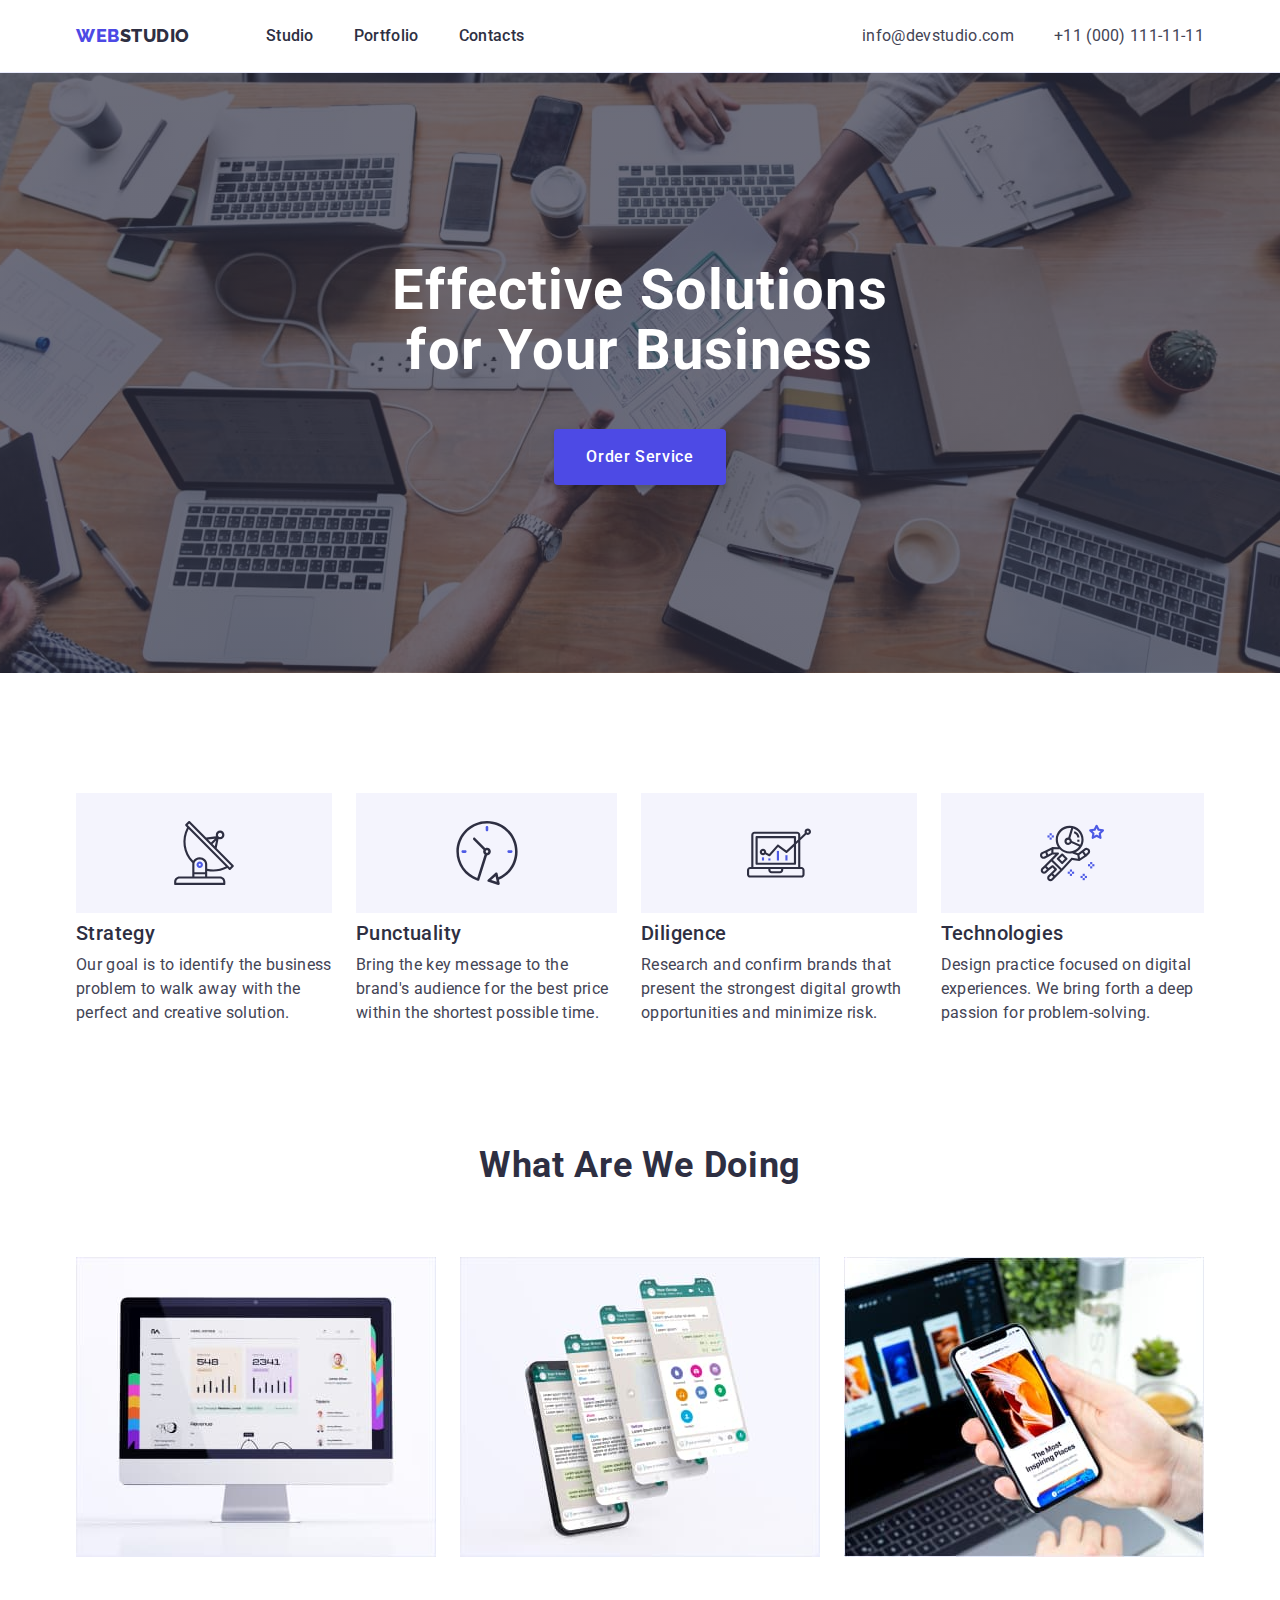
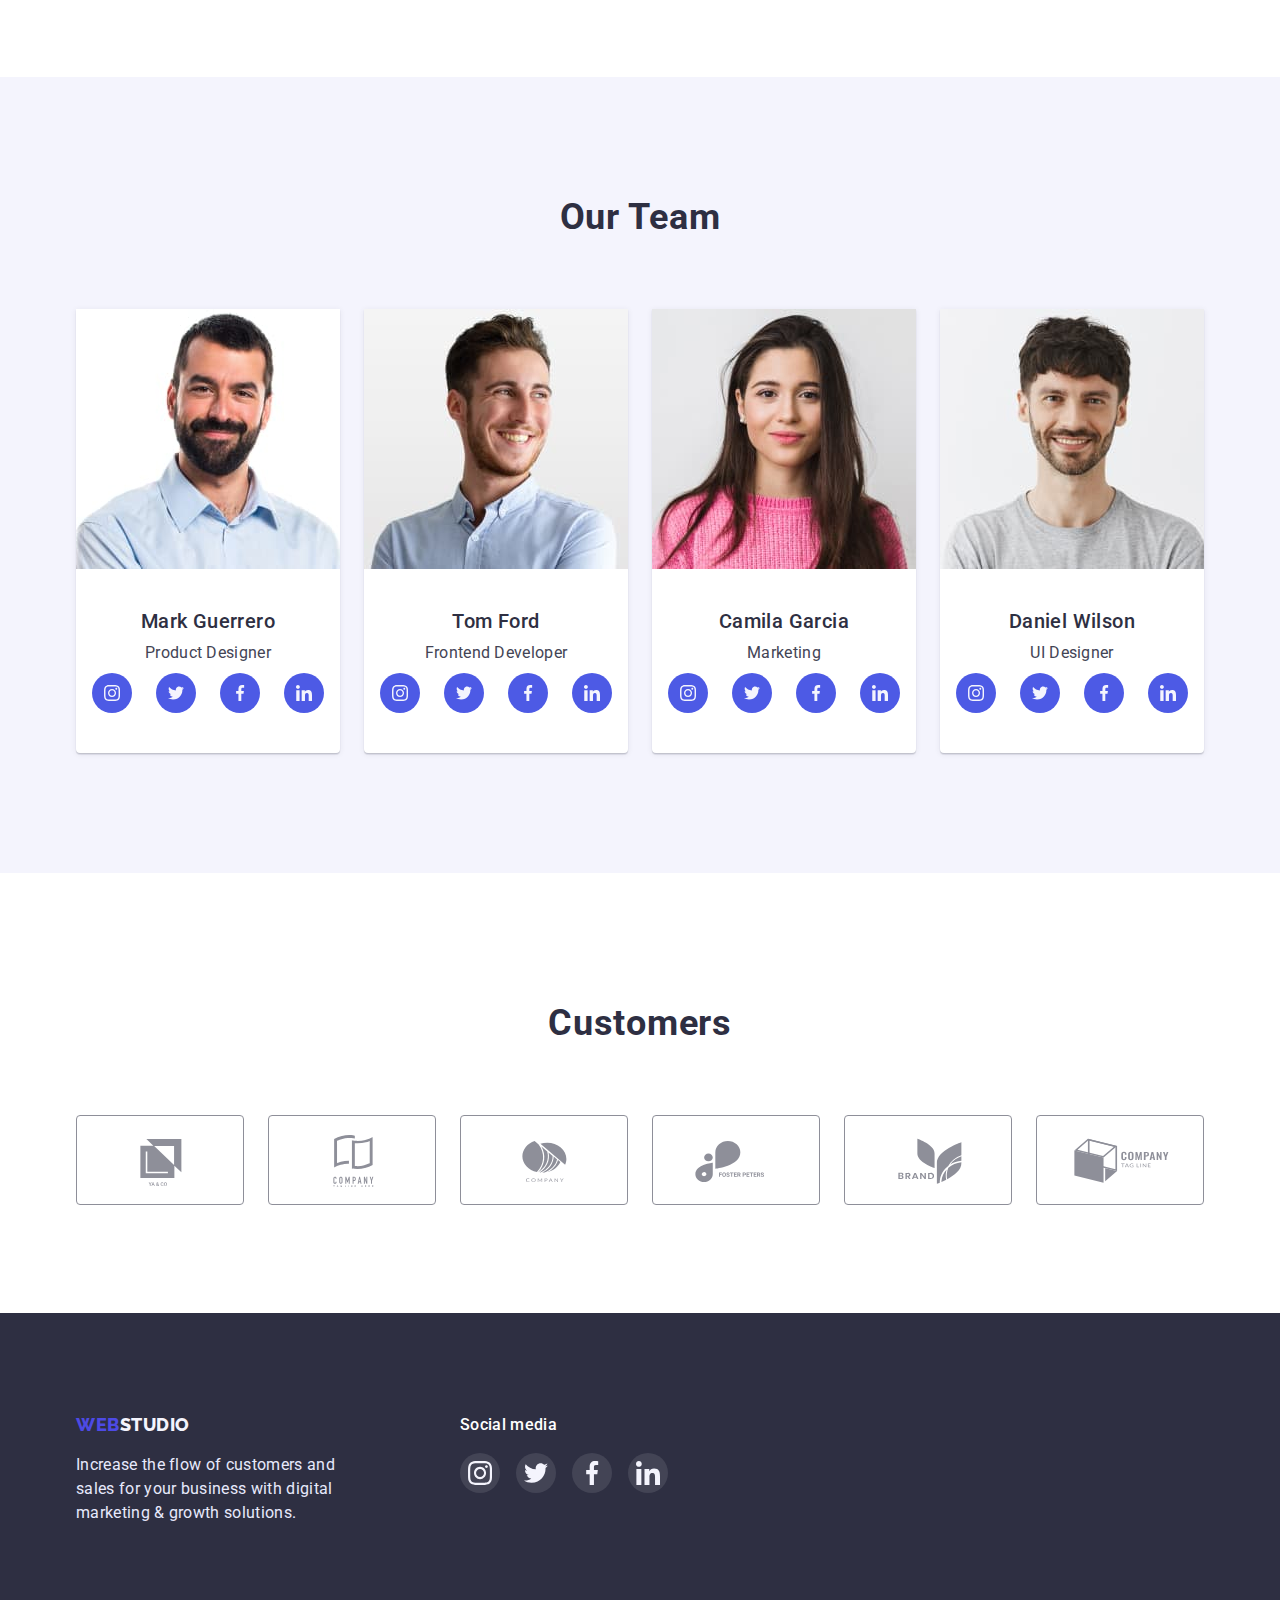
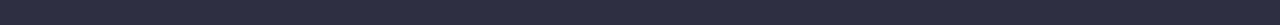
==== commit 50a258e9: "update" ====
--- a/index.html
+++ b/index.html
@@ -153,29 +153,30 @@
               <div class="cont-text">
                 <h3 class="team-title">Mark Guerrero</h3>
                 <p class="team-text">Product Designer</p>
+                 <ul class="actions">
+                <li><a href="" class="a-act">
+<svg class="a-icon">
+  <use href="./images/symbol-defs.svg#instagram"></use>
+</svg>
+                </a></li>
+                <li><a href="" class="a-act">
+<svg class="a-icon">
+  <use href="./images/symbol-defs.svg#twitter"></use>
+</svg>
+                </a></li>
+                <li><a href="" class="a-act">
+<svg class="a-icon">
+  <use href="./images/symbol-defs.svg#facebook"></use>
+</svg>
+                </a></li>
+                <li><a href="" class="a-act">
+<svg class="a-icon">
+  <use href="./images/symbol-defs.svg#linkedin"></use>
+</svg>
+                </a></li>
+              </ul>
               </div>
-              <ul class="actions">
-                <li><a class="a-act">
-<svg class="a-icon">
-  <use href="./images/symbol-defs.svg#instagram"></use>
-</svg>
-                </a></li>
-                <li><a class="a-act">
-<svg class="a-icon">
-  <use href="./images/symbol-defs.svg#twitter"></use>
-</svg>
-                </a></li>
-                <li><a class="a-act">
-<svg class="a-icon">
-  <use href="./images/symbol-defs.svg#facebook"></use>
-</svg>
-                </a></li>
-                <li><a class="a-act">
-<svg class="a-icon">
-  <use href="./images/symbol-defs.svg#linkedin"></use>
-</svg>
-                </a></li>
-              </ul>
+             
             </li>
             <li class="list team">
               <img
@@ -186,120 +187,123 @@
               <div class="cont-text">
                 <h3 class="team-title">Tom Ford</h3>
                 <p class="team-text">Frontend Developer</p>
-              </div>
               <ul class="actions">
-                <li><a class="a-act">
-<svg class="a-icon">
-  <use href="./images/symbol-defs.svg#instagram"></use>
-</svg>
-                </a></li>
-                <li><a class="a-act">
-<svg class="a-icon">
-  <use href="./images/symbol-defs.svg#twitter"></use>
-</svg>
-                </a></li>
-                <li><a class="a-act">
-<svg class="a-icon">
-  <use href="./images/symbol-defs.svg#facebook"></use>
-</svg>
-                </a></li>
-                <li><a class="a-act">
-<svg class="a-icon">
-  <use href="./images/symbol-defs.svg#linkedin"></use>
-</svg>
-                </a></li>
-              </ul>
+                <li><a href="" class="a-act">
+<svg class="a-icon">
+  <use href="./images/symbol-defs.svg#instagram"></use>
+</svg>
+                </a></li>
+                <li><a href="" class="a-act">
+<svg class="a-icon">
+  <use href="./images/symbol-defs.svg#twitter"></use>
+</svg>
+                </a></li>
+                <li><a href="" class="a-act">
+<svg class="a-icon">
+  <use href="./images/symbol-defs.svg#facebook"></use>
+</svg>
+                </a></li>
+                <li><a href="" class="a-act">
+<svg class="a-icon">
+  <use href="./images/symbol-defs.svg#linkedin"></use>
+</svg>
+                </a></li>
+              </ul> </div>
+             
             </li>
             <li class="list team">
               <img src="./images/img6.jpg" alt="Marketing" width="264" />
               <div class="cont-text">
                 <h3 class="team-title">Camila Garcia</h3>
                 <p class="team-text">Marketing</p>
-              </div>
-              <ul class="actions">
-                <li><a class="a-act">
-<svg class="a-icon">
-  <use href="./images/symbol-defs.svg#instagram"></use>
-</svg>
-                </a></li>
-                <li><a class="a-act">
-<svg class="a-icon">
-  <use href="./images/symbol-defs.svg#twitter"></use>
-</svg>
-                </a></li>
-                <li><a class="a-act">
-<svg class="a-icon">
-  <use href="./images/symbol-defs.svg#facebook"></use>
-</svg>
-                </a></li>
-                <li><a class="a-act">
-<svg class="a-icon">
-  <use href="./images/symbol-defs.svg#linkedin"></use>
-</svg>
-                </a></li>
-              </ul>
+             <ul class="actions">
+                <li><a href="" class="a-act">
+<svg class="a-icon">
+  <use href="./images/symbol-defs.svg#instagram"></use>
+</svg>
+                </a></li>
+                <li><a href="" class="a-act">
+<svg class="a-icon">
+  <use href="./images/symbol-defs.svg#twitter"></use>
+</svg>
+                </a></li>
+                <li><a href="" class="a-act">
+<svg class="a-icon">
+  <use href="./images/symbol-defs.svg#facebook"></use>
+</svg>
+                </a></li>
+                <li><a href="" class="a-act">
+<svg class="a-icon">
+  <use href="./images/symbol-defs.svg#linkedin"></use>
+</svg>
+                </a></li>
+              </ul>  </div>
+             
             </li>
             <li class="list team">
               <img src="./images/img7.jpg" alt="UI Designer" width="264" />
               <div class="cont-text">
                 <h3 class="team-title">Daniel Wilson</h3>
                 <p class="team-text">UI Designer</p>
-              </div>
-              <ul class="actions">
-                <li><a class="a-act">
-<svg class="a-icon">
-  <use href="./images/symbol-defs.svg#instagram"></use>
-</svg>
-                </a></li>
-                <li><a class="a-act">
-<svg class="a-icon">
-  <use href="./images/symbol-defs.svg#twitter"></use>
-</svg>
-                </a></li>
-                <li><a class="a-act">
-<svg class="a-icon">
-  <use href="./images/symbol-defs.svg#facebook"></use>
-</svg>
-                </a></li>
-                <li><a class="a-act">
-<svg class="a-icon">
-  <use href="./images/symbol-defs.svg#linkedin"></use>
-</svg>
-                </a></li>
-              </ul>
+             <ul class="actions">
+                <li><a href="" class="a-act">
+<svg class="a-icon">
+  <use href="./images/symbol-defs.svg#instagram"></use>
+</svg>
+                </a></li>
+                <li><a href="" class="a-act">
+<svg class="a-icon">
+  <use href="./images/symbol-defs.svg#twitter"></use>
+</svg>
+                </a></li>
+                <li><a href="" class="a-act">
+<svg class="a-icon">
+  <use href="./images/symbol-defs.svg#facebook"></use>
+</svg>
+                </a></li>
+                <li><a href="" class="a-act">
+<svg class="a-icon">
+  <use href="./images/symbol-defs.svg#linkedin"></use>
+</svg>
+                </a></li>
+              </ul> </div>
+              
             </li>
           </ul>
         </div>
       </section>
-    </main>
-    <!-- Section3- Contacts / Main team of studio -->
-
-    <!-- Section4- Clients -->
+       <!-- Section3- Contacts / Main team of studio -->
+       <!-- Section4- Clients -->
      <section class="section-customers">
             <div class="container">
                 <h2 class="section-title">Customers</h2>
                 <ul class="customer-list">
-                    <li class="customer-item"><a class="customer-link"><svg width="104" height="56">
-                                <use href="../images/clients_symbol-defs.svg#client1" ></use>
-                            </svg></a></li>
-                    <li class="customer-item"><a class="customer-link"><svg width="104" height="56">
+                    <li class="customer-item"><a href="" class="customer-link"><svg width="104" height="56">
+                                <use href="./images/clients_symbol-defs.svg#client1" ></use>
+                            </svg></a></li>
+                    <li class="customer-item"><a href="" class="customer-link"><svg width="104" height="56">
                                 <use href="./images/clients_symbol-defs.svg#client2"  ></use>
                             </svg></a></li>
-                    <li class="customer-item"> <a class="customer-link"><svg width="104" height="56">
+                    <li class="customer-item"> <a href="" class="customer-link"><svg width="104" height="56">
                                 <use href="./images/clients_symbol-defs.svg#client3" ></use>
                             </svg></a></li>
-                    <li class="customer-item"><a class="customer-link"><svg width="104" height="56">
+                    <li class="customer-item"><a href="" class="customer-link"><svg width="104" height="56">
                                 <use href="./images/clients_symbol-defs.svg#client4" ></use>
                             </svg></a></li>
-                    <li class="customer-item"><a class="customer-link"><svg width="104" height="56">
+                    <li class="customer-item"><a href="" class="customer-link"><svg width="104" height="56">
                                 <use href="./images/clients_symbol-defs.svg#client5" ></use>
                             </svg></a></li>
-                    <li class="customer-item"><a class="customer-link"><svg width="104" height="56">
+                    <li class="customer-item"><a href="" class="customer-link"><svg width="104" height="56">
                                 <use href="./images/clients_symbol-defs.svg#client6" ></use>
                             </svg></a></li>
                 </ul>
             </div>
         </section>
+         <!-- Section4- Clients -->
+    </main>
+   
+
+   
     <!-- Maim Content -->
 
     <!-- Footer -->
@@ -317,22 +321,22 @@
 <div class="footer-contacts">
   <h3 class="social-media">Social media</h3>
   <ul class="actions-footer">
-                <li><a class="a-act-footer"> 
+                <li><a href="" class="a-act-footer"> 
 <svg class="a-icon a-icon-footer " > 
   <use href="./images/symbol-defs.svg#instagram"></use>
 </svg>
                 </a></li>
-                <li><a class="a-act-footer">
+                <li><a href="" class="a-act-footer">
 <svg class="a-icon a-icon-footer ">
   <use href="./images/symbol-defs.svg#twitter"></use>
 </svg>
                 </a></li>
-                <li><a class="a-act-footer">
+                <li><a href="" class="a-act-footer">
 <svg class="a-icon a-icon-footer ">
   <use href="./images/symbol-defs.svg#facebook"></use>
 </svg>
                 </a></li>
-                <li><a class="a-act-footer">
+                <li><a href="" class="a-act-footer">
 <svg class="a-icon a-icon-footer " >
   <use href="./images/symbol-defs.svg#linkedin"></use>
 </svg>
--- a/css/styles.css
+++ b/css/styles.css
@@ -49,6 +49,7 @@
   border-bottom: 1px solid var(--accent-color);
   padding-top: 24px;
   padding-bottom: 24px;
+  box-shadow: 0px 2px 1px rgba(46, 47, 66, 0.08), 0px 1px 1px rgba(46, 47, 66, 0.16), 0px 1px 6px rgba(46, 47, 66, 0.08);
 }
 
 .container {
@@ -147,7 +148,7 @@
     ),
     url("../images/people-office_.jpeg");
 max-width: 1440px;
-height: 600px;
+
 margin-left: auto;
 margin-right: auto;
   background-position: center;
@@ -209,6 +210,7 @@
   margin-top: 48px;
   border-radius: 4px;
   padding: 16px 32px;
+  box-shadow: 0px 4px 4px rgba(0, 0, 0, 0.15);
 }
 
 .btn-hero:hover,
@@ -220,6 +222,7 @@
   font-size: 16px;
   line-height: 1.5;
   letter-spacing: 0.04em;
+
 }
 /* HERO */
 
@@ -249,9 +252,10 @@
   text-transform: capitalize;
 }
 .section-customers{
-  margin-bottom: 110px;
-  margin-top: 130px;
-}
+ padding-bottom: 110px;
+  padding-top: 130px;
+}
+
 /* Studio / Description of studio */
 img {
   display: block;
@@ -304,24 +308,44 @@
 
  /*----Section4- Clients---*/
  .customer-item{
-border: 1px solid #8E8F99;
-border-radius: 4px;
+
 height: 88px;
 width: 168px;
 
+  
+
+ }
+.customer-list{
+  list-style: none;
+  display: flex;
+  gap: 24px;
+}
+.customer-link{
+  border: 1px solid #8E8F99;
+border-radius: 4px;
     display: flex;
     justify-content: center;
     align-items: center;
 cursor: pointer;
-
- }
-.customer-list{
-  list-style: none;
-  display: flex;
-  gap: 24px;
-}
-
-/*----Section4- Clients---*/
+padding-top:16px;
+padding-bottom: 16px;
+}
+.customer-link:hover,
+.customer-link:focus{
+border-color: #404BBF;
+}
+svg{
+  color: #8E8F99
+;
+}
+
+
+svg:hover,
+svg:focus{
+color: #404BBF;
+
+}
+  /*----Section4- Clients---*/
 
 
 /* Portfolio / Description of the works of the studio */
@@ -375,14 +399,19 @@
   display: flex;
   padding: 0;
   margin: 0;
+  justify-content: center;
 
   list-style: none;
+  gap: 24px;
+  padding-top: 8px;
+  padding-bottom: 32px;
 }
 
 .a-act{
     display: flex;
+  align-items: center;
   justify-content: center;
-  align-items: center;
+
   padding: 0;
   border: none;
   text-decoration: none;
@@ -392,7 +421,7 @@
   border-radius: 50%;
 
   background-position: center;
-  margin: 0 13px 32px 13px;
+
 }
 .a-act:hover,
 .a-act:focus{
@@ -508,6 +537,15 @@
 .filter {
   width: calc((100% - 48px) / 3);
 }
+.link-prt:hover{
+  display: block;
+  box-shadow: 0px 1px 6px rgba(46, 47, 66, 0.08),
+   0px 1px 1px 
+   rgba(46, 47, 66, 0.16),
+    0px 2px 1px 
+    rgba(46, 47, 66, 0.08);
+}
+
 
 .prt-block {
   text-align: left;
@@ -515,13 +553,7 @@
   border: 1px solid #e7e9fc;
   border-top: none;
 }
-.prt-block:hover{
-  box-shadow: 0px 1px 6px rgba(46, 47, 66, 0.08),
-   0px 1px 1px 
-   rgba(46, 47, 66, 0.16),
-    0px 2px 1px 
-    rgba(46, 47, 66, 0.08);
-}
+
 .prt-title {
   color: var(--dark-color);
   font-weight: 500;
@@ -606,7 +638,8 @@
 .a-act-footer:hover,
 .a-act-footer:focus{
 
-  background-color: #404BBF;
+  background-color: #31D0AA
+;
 
 }
 .social-media{
